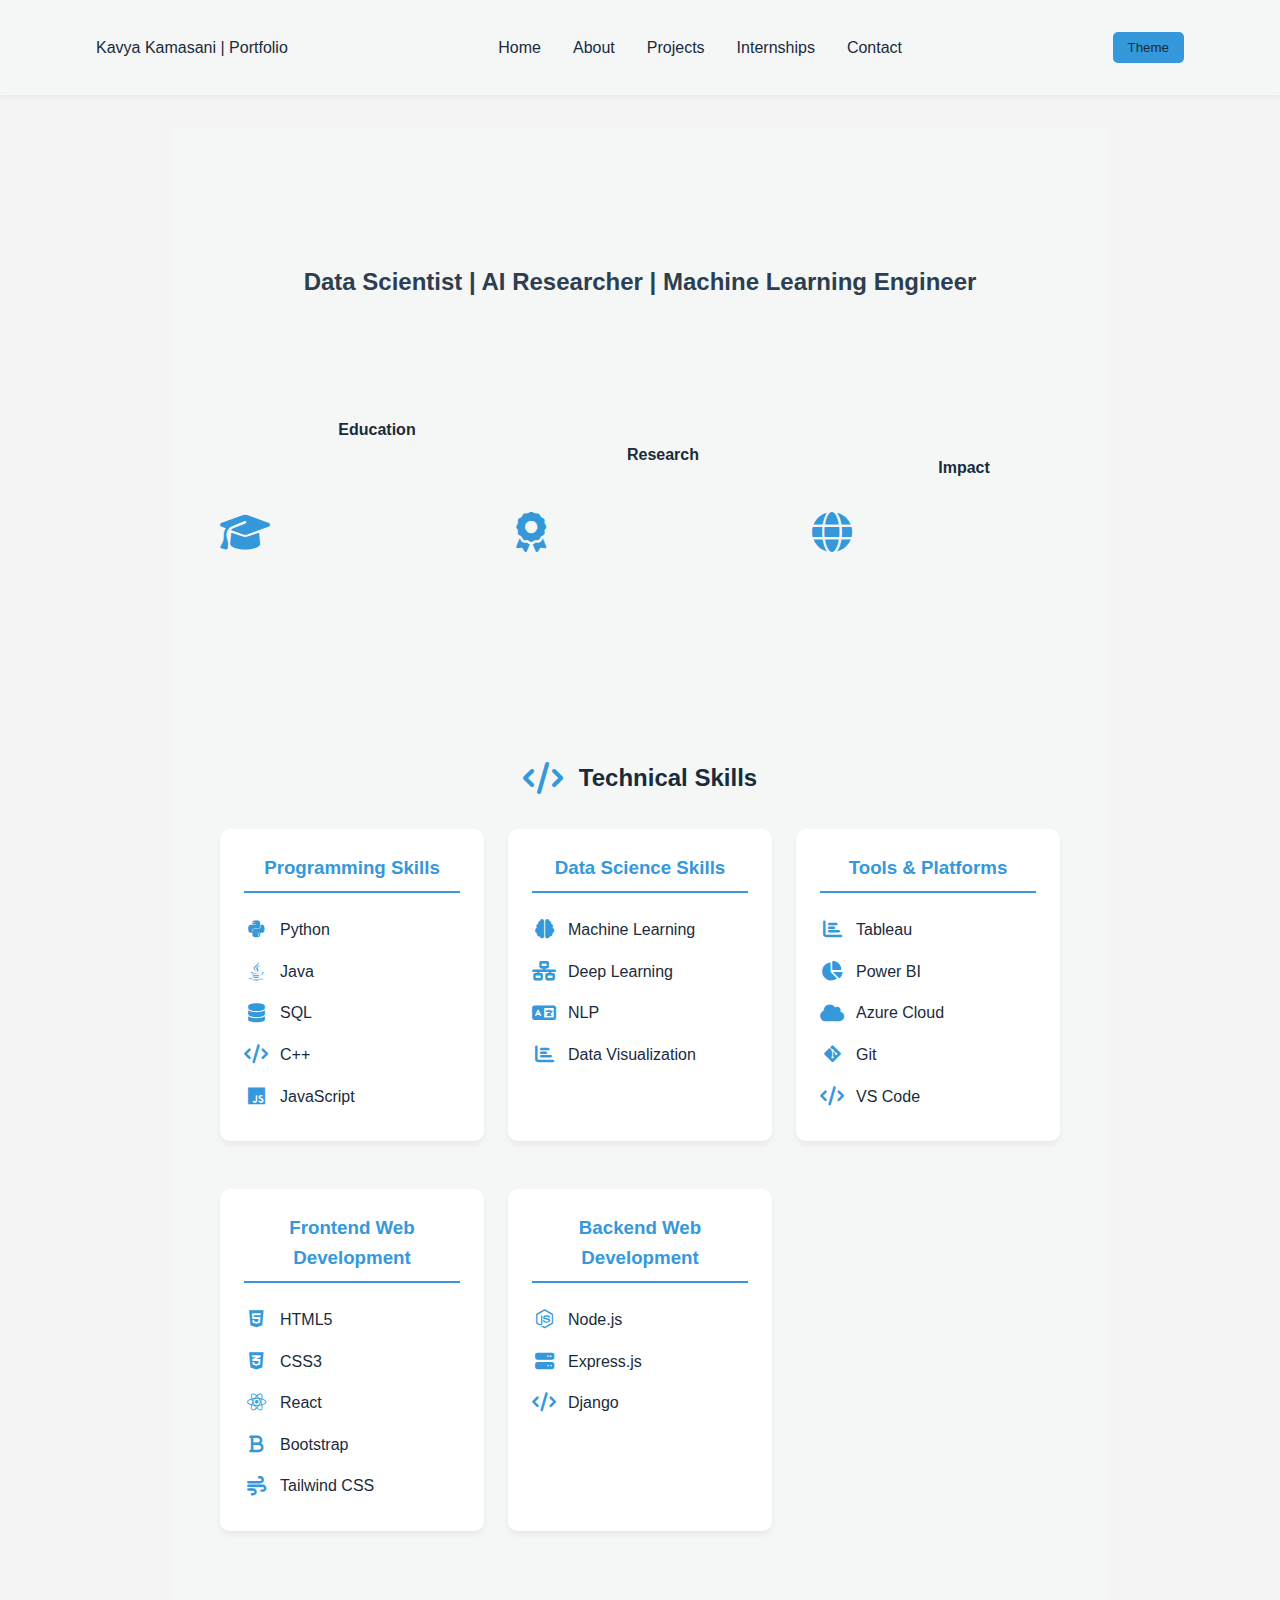
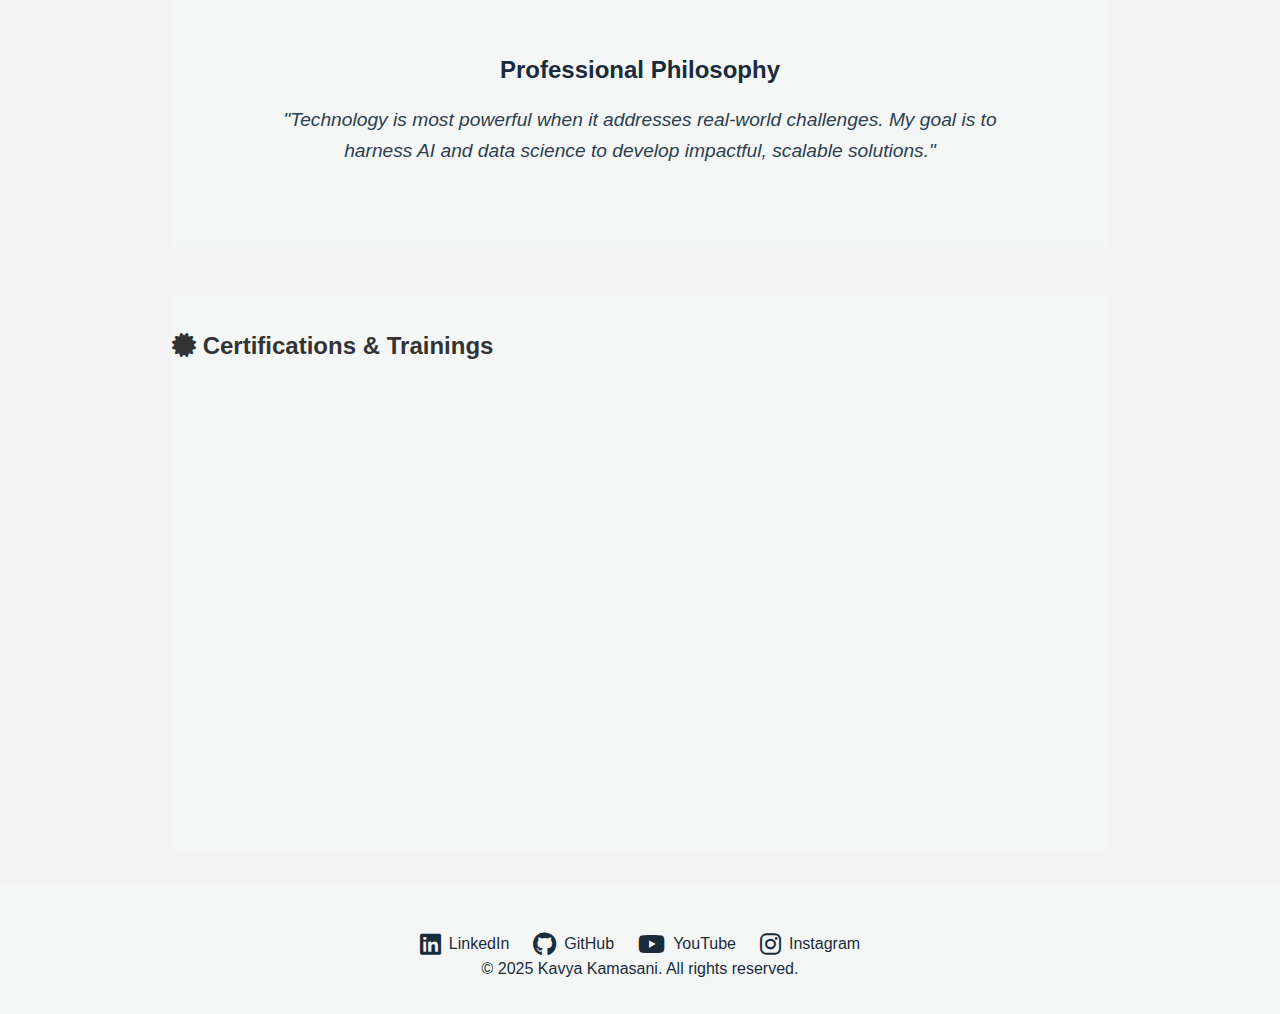
==== about.html @ d29420b1 "Portfolio v1.0: Performance and Accessibility Optimizations" ====
<!DOCTYPE html>
<html lang="en">
<head>
    <meta charset="UTF-8">
    <meta name="viewport" content="width=device-width, initial-scale=1.0">
    <title>About Kavya Kamasani</title>
    <link rel="stylesheet" href="css/styles.css">
    <!-- Font Awesome for skill icons -->
    <link rel="stylesheet" href="https://cdnjs.cloudflare.com/ajax/libs/font-awesome/6.5.1/css/all.min.css">
    <link rel="preload" href="css/critical.css" as="style">
    <link rel="stylesheet" href="css/critical.css" media="print" onload="this.media='all'">

</head>
<body>
    <header>
        <nav>
            <div class="logo">Kavya Kamasani | Portfolio</div>
            <ul>
                <li><a href="index.html">Home</a></li>
                <li><a href="about.html">About</a></li>
                <li><a href="projects.html">Projects</a></li>
                <li><a href="internships.html">Internships</a></li>
                <li><a href="contact.html">Contact</a></li>
            </ul>
            <div class="theme-toggle">
                <button id="theme-modal-toggle">Theme</button>
                <div id="theme-modal" class="modal">
                    <div class="modal-content">
                        <span id="theme-icon">💻</span>
                        <button id="light-theme">Light Theme</button>
                        <button id="dark-theme">Dark Theme</button>
                    </div>
                </div>
            </div>
        </nav>
    </header>

    <main class="about-page">
        <section class="about-hero">
            <div class="about-content">
                <div class="professional-intro">
                    <h1>Kavya Kamasani</h1>
                    <h2>Data Scientist | AI Researcher | Machine Learning Engineer</h2>
                    <p>Innovative technologist with a passion for transforming complex data into actionable insights. Combining advanced machine learning techniques with full-stack development expertise to solve real-world challenges.</p>
                    
                    <div class="professional-highlights">
                        <div class="highlight">
                            <i class="fas fa-graduation-cap"></i>
                            <div>
                                <h4>Education</h4>
                                <p>B.Tech in Computer Science & Engineering with a specialization in Data Science & Artificial Intelligence
                                    Overall CGPA: 9.03/10 | Specialization CGPA: 8.86/10</p>
                                
                            </div>
                        </div>
                        <div class="highlight">
                            <i class="fas fa-award"></i>
                            <div>
                                <h4>Research</h4>
                                <p>Published AI/ML researcher with presentations at international conferences, contributing to advancements in healthcare and technology.</p>
                            </div>
                        </div>
                        <div class="highlight">
                            <i class="fas fa-globe"></i>
                            <div>
                                <h4>Impact</h4>
                                <p>Designed AI-driven solutions aimed at enhancing efficiency in healthcare and transportation industries.</p>
                            </div>
                        </div>
                    </div>
                </div>

                <section class="technical-skills-section">
                    <div class="container">
                        <h2><i class="fas fa-code"></i> Technical Skills</h2>
                        <div class="skills-grid">
                            <div class="skill-category">
                                <h3>Programming Skills</h3>
                                <ul>
                                    <li><i class="fab fa-python"></i> Python</li>
                                    <li><i class="fab fa-java"></i> Java</li>
                                    <li><i class="fas fa-database"></i> SQL</li>
                                    <li><i class="fas fa-code"></i> C++</li>
                                    <li><i class="fab fa-js"></i> JavaScript</li>
                                </ul>
                            </div>
                            
                            <div class="skill-category">
                                <h3>Data Science Skills</h3>
                                <ul>
                                    <li><i class="fas fa-brain"></i> Machine Learning</li>
                                    <li><i class="fas fa-network-wired"></i> Deep Learning</li>
                                    <li><i class="fas fa-language"></i> NLP</li>
                                    <li><i class="fas fa-chart-bar"></i> Data Visualization</li>
                                </ul>
                            </div>
                            
                            <div class="skill-category">
                                <h3>Tools & Platforms</h3>
                                <ul>
                                    <li><i class="fas fa-chart-bar"></i> Tableau</li>
                                    <li><i class="fas fa-chart-pie"></i> Power BI</li>
                                    <li><i class="fas fa-cloud"></i> Azure Cloud</li>
                                    <li><i class="fab fa-git-alt"></i> Git</li>
                                    <li><i class="fas fa-code"></i> VS Code</li>
                                </ul>
                            </div>
                            
                            <div class="skill-category">
                                <h3>Frontend Web Development</h3>
                                <ul>
                                    <li><i class="fab fa-html5"></i> HTML5</li>
                                    <li><i class="fab fa-css3-alt"></i> CSS3</li>
                                    <li><i class="fab fa-react"></i> React</li>
                                    <li><i class="fas fa-bold"></i> Bootstrap</li>
                                    <li><i class="fas fa-wind"></i> Tailwind CSS</li>
                                </ul>
                            </div>
                            
                            <div class="skill-category">
                                <h3>Backend Web Development</h3>
                                <ul>
                                    <li><i class="fab fa-node-js"></i> Node.js</li>
                                    <li><i class="fas fa-server"></i> Express.js</li>
                                    <li><i class="fas fa-code"></i> Django</li>
                                </ul>
                            </div>
                        </div>
                    </div>
                </section>
                <div class="professional-philosophy">
                    <h2>Professional Philosophy</h2>
                    <blockquote>
                        "Technology is most powerful when it addresses real-world challenges. My goal is to harness AI and data science to develop impactful, scalable solutions."
                    </blockquote>
                </div>
            </div>
        </section>
        <!-- Removed Achievements and Extracurricular Sections -->
        <section class="certifications-section">
            <h2><i class="fas fa-certificate"></i> Certifications & Trainings</h2>
            <div class="certification-grid">
                <div class="certification-card">
                    <div class="certification-details">
                        <h3><i class="fas fa-laptop-code"></i> Java Full Stack Development</h3>
                        <p><i class="fas fa-building"></i> Issued by Wipro</p>
                        <a href="#" class="btn btn-small">View Credential</a>
                    </div>
                </div>
                
                <div class="certification-card">
                    <div class="certification-details">
                        <h3><i class="fas fa-database"></i> Database Foundations</h3>
                        <p><i class="fas fa-building"></i> Issued by Oracle Academy</p>
                        <a href="#" class="btn btn-small">View Credential</a>
                    </div>
                </div>
                
                <div class="certification-card">
                    <div class="certification-details">
                        <h3><i class="fas fa-code"></i> Introduction to Programming</h3>
                        <p><i class="fas fa-building"></i> Issued by Coursera</p>
                        <a href="#" class="btn btn-small">View Credential</a>
                    </div>
                </div>
                
                <div class="certification-card">
                    <div class="certification-details">
                        <h3><i class="fas fa-shield-alt"></i> Cyber Security Essentials</h3>
                        <p><i class="fas fa-building"></i> Issued by Cisco Networking Academy</p>
                        <a href="#" class="btn btn-small">View Credential</a>
                    </div>
                </div>
                
                <div class="certification-card">
                    <div class="certification-details">
                        <h3><i class="fab fa-python"></i> PCPA: Programming Essentials in Python</h3>
                        <p><i class="fas fa-building"></i> Issued by Cisco Networking Academy</p>
                        <a href="#" class="btn btn-small">View Credential</a>
                    </div>
                </div>
            </div>
        </section>
    </main>

    <footer>
        <div class="social-links">
            <a href="https://www.linkedin.com/in/kavyakamasani/" target="_blank">
                <i class="fab fa-linkedin"></i> LinkedIn
            </a>
            <a href="https://github.com/Kavyakamasani-2003" target="_blank">
                <i class="fab fa-github"></i> GitHub
            </a>
            <a href="https://www.youtube.com/@DataScienceTechie" target="_blank">
                <i class="fab fa-youtube"></i> YouTube
            </a>
            <a href="https://www.instagram.com/datascience_techie/" target="_blank">
                <i class="fab fa-instagram"></i> Instagram
            </a>
        </div>
        <p>&copy; 2025 Kavya Kamasani. All rights reserved.</p>
    </footer>

    <script src="js/main.js" defer></script>
    <script src="js/theme.js" defer></script>
</body>
</html>
---- css/styles.css ----
/* Theme Variables */
:root {
    /* Light Mode Colors - Professional and Clean */
    --bg-primary-light: #ffffff;
    --bg-secondary-light: #f4f7f6;
    --text-primary-light: #1a2b3c;
    --text-secondary-light: #2c3e50;
    --accent-color-light: #3498db;
    --primary-color-light: #3498db;  /* Blue */
    --secondary-color-light: #2ecc71;  /* Green */
    --text-color-light: #333;
    --background-color-light: #f4f4f4;

    /* Dark Mode Colors - Deep Midnight Blue */
    --bg-primary-dark: #0a192f;
    --bg-secondary-dark: #112240;
    --text-primary-dark: #e6f1ff;
    --text-secondary-dark: #8892b0;
    --accent-color-dark: #64ffda;
    --primary-color-dark: #64ffda;  /* Teal */
    --secondary-color-dark: #2ecc71;  /* Green */
    --text-color-dark: #ffffff;
    --background-color-dark: #121212;

    /* Default to Light Mode */
    --bg-primary: var(--bg-primary-light);
    --bg-secondary: var(--bg-secondary-light);
    --text-primary: var(--text-primary-light);
    --text-secondary: var(--text-secondary-light);
    --accent-color: var(--accent-color-light);
    --primary-color: var(--primary-color-light);
    --secondary-color: var(--secondary-color-light);
    --text-color: var(--text-color-light);
    --background-color: var(--background-color-light);
    --border-color: var(--bg-secondary-light);
    --shadow-color: rgba(0, 0, 0, 0.05);
}

/* Performance and Accessibility Optimizations */
:root {
    --primary-color: #3498db;
    --secondary-color: #2ecc71;
    --text-color: #333;
    --background-color: #f4f4f4;
}

/* Optimize font loading */
@font-face {
    font-display: swap;
    font-family: 'Open Sans';
    src: url('../fonts/opensans-regular.woff2') format('woff2');
}

/* Accessibility and Performance Base Styles */
*, 
*::before, 
*::after {
    box-sizing: border-box;
    margin: 0;
    padding: 0;
    transition: all 0.3s ease;
}

html {
    scroll-behavior: smooth;
    text-rendering: optimizeLegibility;
    -webkit-font-smoothing: antialiased;
    -moz-osx-font-smoothing: grayscale;
}

body {
    font-family: 'Open Sans', Arial, sans-serif;
    line-height: 1.6;
    color: var(--text-color);
    background-color: var(--background-color);
    min-height: 100vh;
    display: flex;
    flex-direction: column;
}

/* Accessibility Improvements */
a {
    color: var(--primary-color);
    text-decoration: none;
    transition: color 0.3s ease;
}

a:focus,
a:hover {
    text-decoration: underline;
    outline: 2px solid var(--primary-color);
}

/* Keyboard Navigation */
a:focus,
button:focus,
input:focus,
textarea:focus {
    outline: 2px solid var(--primary-color);
    outline-offset: 2px;
}

/* Responsive Images */
img {
    max-width: 100%;
    height: auto;
    object-fit: cover;
    font-family: 'object-fit: cover;';
}

/* Performance Optimization for Animations */
@keyframes fadeIn {
    from { opacity: 0; }
    to { opacity: 1; }
}

.animate-fade-in {
    animation: fadeIn 0.5s ease-in;
}

/* Responsive Typography */
html {
    font-size: 16px;
}

@media screen and (max-width: 768px) {
    html {
        font-size: 14px;
    }
}

/* High Contrast Mode Support */
@media (prefers-contrast: high) {
    body {
        background-color: #000;
        color: #fff;
    }
}

/* Reduced Motion Preference */
@media (prefers-reduced-motion: reduce) {
    * {
        animation: none !important;
        transition: none !important;
    }
}

/* Print Styles */
@media print {
    body {
        font-size: 12pt;
        color: #000;
        background: #fff;
    }
}

/* Lazy Loading Support */
.lazy-load {
    opacity: 0;
    transition: opacity 0.5s ease-in-out;
}

.lazy-load.loaded {
    opacity: 1;
}

/* Screen Reader Accessibility */
.sr-only {
    position: absolute;
    width: 1px;
    height: 1px;
    padding: 0;
    margin: -1px;
    overflow: hidden;
    clip: rect(0, 0, 0, 0);
    white-space: nowrap;
    border: 0;
}

/* Light Mode Specific Styles */
.light-mode {
    --bg-primary: var(--bg-primary-light);
    --bg-secondary: var(--bg-secondary-light);
    --text-primary: var(--text-primary-light);
    --text-secondary: var(--text-secondary-light);
    --accent-color: var(--accent-color-light);
    --primary-color: var(--primary-color-light);
    --secondary-color: var(--secondary-color-light);
    --text-color: var(--text-color-light);
    --background-color: var(--background-color-light);
    --border-color: var(--bg-secondary-light);
    --shadow-color: rgba(0, 0, 0, 0.05);
}

/* Dark Mode Specific Styles */
.dark-mode {
    --bg-primary: var(--bg-primary-dark);
    --bg-secondary: var(--bg-secondary-dark);
    --text-primary: var(--text-primary-dark);
    --text-secondary: var(--text-secondary-dark);
    --accent-color: var(--accent-color-dark);
    --primary-color: var(--primary-color-dark);
    --secondary-color: var(--secondary-color-dark);
    --text-color: var(--text-color-dark);
    --background-color: var(--background-color-dark);
    --border-color: #233554;
    --shadow-color: rgba(2, 12, 27, 0.7);
}

* {
    margin: 0;
    padding: 0;
    box-sizing: border-box;
}

body {
    font-family: 'Arial', sans-serif;
    line-height: 1.6;
    color: var(--text-color);
    background-color: var(--background-color);
    transition: background-color 0.3s ease, color 0.3s ease;
}

header {
    display: flex;
    justify-content: space-between;
    align-items: center;
    padding: 1rem 5%;
    background-color: var(--bg-secondary);
    color: var(--text-primary);
    transition: background-color 0.3s ease, color 0.3s ease;
    box-shadow: 0 2px 4px var(--shadow-color);
}

nav {
    display: flex;
    justify-content: center;
    align-items: center;
    padding: 1rem 2rem;
    width: 100%;
}

nav .container {
    display: flex;
    justify-content: space-between;
    align-items: center;
    width: 100%;
    max-width: 1200px;
}

nav .logo {
    flex: 0 1 auto;
}

nav ul {
    display: flex;
    justify-content: center;
    align-items: center;
    gap: 2rem;
    list-style-type: none;
    margin: 0;
    padding: 0;
    flex: 1;
}

nav ul li a {
    text-decoration: none;
    color: var(--text-primary);
    font-weight: 500;
    transition: color 0.3s ease;
}

nav ul li a:hover {
    color: var(--accent-color);
}

.theme-toggle {
    flex: 0 1 auto;
}

.hero {
    text-align: center;
    padding: 4rem 1rem;
    background-color: var(--bg-secondary);
    color: var(--text-primary);
    transition: background-color 0.3s ease, color 0.3s ease;
}

.hero h1 {
    font-size: 3rem;
    margin-bottom: 1rem;
}

.cta-buttons {
    margin-top: 2rem;
}

.btn {
    display: inline-block;
    padding: 10px 20px;
    margin: 0 10px;
    text-decoration: none;
    border-radius: 5px;
    transition: all 0.3s ease;
}

.btn-primary {
    background-color: var(--accent-color);
    color: var(--bg-primary);
    transition: background-color 0.3s ease;
}

.btn-primary:hover {
    background-color: var(--accent-hover);
}

.btn-secondary {
    background-color: var(--secondary-color);
    color: var(--bg-primary);
    transition: background-color 0.3s ease;
}

.btn-secondary:hover {
    background-color: darken(var(--secondary-color), 10%);
}

.skills {
    background-color: var(--bg-secondary);
    padding: 3rem 1rem;
    text-align: center;
    color: var(--text-primary);
    transition: background-color 0.3s ease, color 0.3s ease;
}

.skills-grid {
    display: grid;
    grid-template-columns: repeat(4, 1fr);
    gap: 1.5rem;
    margin-top: 2rem;
}

.skill {
    max-width: 300px;
    padding: 1rem;
    background-color: var(--background-color);
    border-radius: 10px;
}

footer {
    text-align: center;
    padding: 2rem;
    background-color: var(--bg-secondary);
    color: var(--text-primary);
    transition: background-color 0.3s ease, color 0.3s ease;
}

.social-links {
    display: flex;
    justify-content: center;
    gap: 1.5rem;
    margin-top: 1rem;
}

.social-links a {
    text-decoration: none;
    color: var(--text-primary);
    display: flex;
    align-items: center;
    gap: 0.5rem;
    transition: color 0.3s ease;
}

.social-links a:hover {
    color: var(--accent-color);
}

.social-links a i {
    font-size: 1.5rem;
}

/* Additional styles for projects and contact pages */


/* Project Section Styles */
.projects-page {
    max-width: 1200px;
    margin: 0 auto;
    padding: 2rem;
}

.project-insights {
    background-color: var(--bg-secondary);
    padding: 2rem;
    border-radius: 10px;
    box-shadow: 0 4px 6px var(--shadow-color);
    margin-bottom: 2rem;
    color: var(--text-primary);
    transition: background-color 0.3s ease, color 0.3s ease;
}

.project-insights h2 {
    color: var(--primary-color);
    margin-bottom: 1rem;
}

.project-grid {
    display: grid;
    grid-template-columns: repeat(2, 1fr);
    gap: 2rem;
}

.project-card {
    background-color: var(--bg-secondary);
    border-radius: 10px;
    overflow: hidden;
    box-shadow: 0 4px 6px rgba(0, 0, 0, 0.1);
    transition: transform 0.3s ease;
}

.project-card:hover {
    transform: translateY(-5px);
}

.project-image-container {
    position: relative;
    width: 100%;
    height: 250px;
    overflow: hidden;
}

.project-image {
    width: 100%;
    height: 100%;
    object-fit: cover;
    transition: transform 0.5s ease;
}

.project-image-overlay {
    position: absolute;
    top: 0;
    left: 0;
    width: 100%;
    height: 100%;
    background-color: rgba(10, 25, 47, 0.7);
    display: flex;
    align-items: center;
    justify-content: center;
    opacity: 0;
    transition: opacity 0.5s ease;
}

.project-image-content {
    text-align: center;
    color: var(--text-primary);
    padding: 1rem;
    transform: translateY(20px);
    opacity: 0;
    transition: transform 0.5s ease, opacity 0.5s ease;
}

.project-card:hover .project-image {
    transform: scale(1.1);
}

.project-card:hover .project-image-overlay {
    opacity: 1;
}

.project-card:hover .project-image-content {
    transform: translateY(0);
    opacity: 1;
}

.project-image-content h3 {
    margin-bottom: 0.5rem;
    color: var(--accent-color);
    font-size: 1.2rem;
}

.project-image-content p {
    color: var(--text-secondary);
    font-size: 0.9rem;
}

.project-card h3 {
    color: var(--primary-color);
    margin-bottom: 0.5rem;
}

.project-card .duration {
    color: #666;
    margin-bottom: 1rem;
    font-size: 0.9rem;
}

.project-description ul {
    margin-bottom: 1rem;
    padding-left: 1.5rem;
}

.project-description ul li {
    margin-bottom: 0.5rem;
}

.project-meta {
    margin-top: auto;
    display: flex;
    justify-content: space-between;
    align-items: center;
}

.tech-tags {
    display: flex;
    flex-wrap: wrap;
    gap: 0.5rem;
}

.tech-tags span {
    background-color: var(--background-color);
    padding: 5px 10px;
    border-radius: 5px;
    font-size: 0.8rem;
}

.project-links {
    display: flex;
    gap: 0.5rem;
}

.btn-small {
    display: inline-block;
    padding: 5px 10px;
    background-color: var(--primary-color);
    color: var(--bg-primary);
    text-decoration: none;
    border-radius: 5px;
    font-size: 0.8rem;
    transition: background-color 0.3s ease;
}

.btn-small:hover {
    background-color: darken(var(--primary-color), 10%);
}

/* Responsive Design */
@media (max-width: 768px) {
    .project-grid {
        grid-template-columns: 1fr;
    }
    .skills-grid {
        grid-template-columns: repeat(2, 1fr);
    }
}

@media (max-width: 480px) {
    .skills-grid {
        grid-template-columns: 1fr;
    }
}

.contact-form {
    display: flex;
    flex-direction: column;
    gap: 1rem;
    max-width: 500px;
    margin: 2rem auto;
}

.contact-form input, 
.contact-form textarea {
    padding: 10px;
    border: 1px solid #ddd;
    border-radius: 5px;
}

.contact-form textarea {
    height: 150px;
}

.contact-info {
    text-align: center;
    margin-bottom: 2rem;
}

.contact-links {
    margin-top: 1rem;
}

.about-page {
    max-width: 1000px;
    margin: 0 auto;
    padding: 2rem;
}

.about-hero {
    text-align: center;
    margin-bottom: 3rem;
    background-color: var(--bg-secondary);
    color: var(--text-primary);
    transition: background-color 0.3s ease, color 0.3s ease;
}

.professional-overview {
    display: flex;
    justify-content: center;
    margin-bottom: 3rem;
}

.overview-grid {
    display: flex;
    gap: 2rem;
}

.overview-item {
    background-color: var(--bg-secondary);
    padding: 1.5rem;
    border-radius: 10px;
    box-shadow: 0 4px 6px var(--shadow-color);
    color: var(--text-primary);
    transition: background-color 0.3s ease, color 0.3s ease;
}

.education-card {
    background-color: var(--bg-secondary);
    padding: 1.5rem;
    border-radius: 10px;
    box-shadow: 0 4px 6px var(--shadow-color);
    margin-bottom: 2rem;
    color: var(--text-primary);
    transition: background-color 0.3s ease, color 0.3s ease;
}

.skills-categories {
    display: grid;
    grid-template-columns: repeat(3, 1fr);
    gap: 1.5rem;
}

.skill-category {
    background-color: var(--bg-secondary);
    padding: 1.5rem;
    border-radius: 10px;
    box-shadow: 0 4px 6px var(--shadow-color);
    color: var(--text-primary);
    transition: background-color 0.3s ease, color 0.3s ease;
}

.skill-category {
    margin-bottom: 1.5rem;
}

.skill-category h3 {
    border-bottom: 2px solid var(--accent-color);
    padding-bottom: 0.5rem;
    margin-bottom: 1rem;
    color: var(--text-primary);
}

.skill-tags {
    display: flex;
    flex-wrap: wrap;
    gap: 0.75rem;
}

.skill-tags span {
    display: inline-flex;
    align-items: center;
    gap: 0.5rem;
    background-color: var(--bg-secondary);
    color: var(--text-primary);
    padding: 0.5rem 1rem;
    border-radius: 20px;
    font-size: 0.9rem;
    box-shadow: 0 2px 4px var(--shadow-color);
    transition: transform 0.3s ease, box-shadow 0.3s ease;
}

.skill-tags span:hover {
    transform: translateY(-3px);
    box-shadow: 0 4px 6px var(--shadow-color);
}

.skill-tags span i {
    font-size: 1.2rem;
    color: var(--accent-color);
}

/* Specific Icon Colors */
.skill-tags span i.fa-html5 { color: #E34F26; }
.skill-tags span i.fa-css3-alt { color: #1572B6; }
.skill-tags span i.fa-react { color: #61DAFB; }
.skill-tags span i.fa-bootstrap { color: #7952B3; }
.skill-tags span i.fa-node-js { color: #339933; }
.skill-tags span i.fa-git-alt { color: #F05032; }
.skill-tags span i.fa-microsoft { color: #5E5E5E; }
.skill-tags span i.fa-python { color: #3776AB; }
.skill-tags span i.fa-laptop-code { color: #0078D4; }

.certification-grid {
    display: grid;
    grid-template-columns: repeat(2, 1fr);
    gap: 1.5rem;
}

.certification-card {
    background-color: var(--bg-secondary);
    padding: 1.5rem;
    border-radius: 10px;
    box-shadow: 0 4px 6px var(--shadow-color);
    color: var(--text-primary);
    transition: background-color 0.3s ease, color 0.3s ease;
}

/* Certification Section Styling */
.certifications-section {
    padding: 2rem 0;
    background-color: var(--bg-secondary);
}

.certification-grid {
    display: grid;
    grid-template-columns: repeat(auto-fit, minmax(250px, 1fr));
    gap: 1.5rem;
    max-width: 1200px;
    margin: 0 auto;
}

.certification-card {
    background-color: var(--bg-primary);
    border-radius: 10px;
    padding: 1.5rem;
    box-shadow: 0 4px 6px var(--shadow-color);
    transition: transform 0.3s ease, box-shadow 0.3s ease;
}

.certification-card:hover {
    transform: translateY(-10px);
    box-shadow: 0 10px 20px var(--shadow-color);
}

.certification-details {
    text-align: center;
}

.certification-details h3 {
    margin-bottom: 0.5rem;
    color: var(--accent-color);
}

.certification-details p {
    margin-bottom: 1rem;
    color: var(--text-secondary);
}

.certification-details i {
    margin-right: 0.5rem;
    color: var(--accent-color);
}

.btn-small {
    display: inline-block;
    padding: 0.5rem 1rem;
    background-color: var(--accent-color);
    color: var(--text-primary);
    text-decoration: none;
    border-radius: 5px;
    transition: background-color 0.3s ease;
}

.btn-small:hover {
    background-color: var(--accent-hover);
}

/* Internships Section Styles */
.internships-page {
    max-width: 1200px;
    margin: 0 auto;
    padding: 2rem;
}

.internship-insights {
    background-color: var(--bg-secondary);
    padding: 2rem;
    border-radius: 10px;
    box-shadow: 0 4px 6px var(--shadow-color);
    margin-bottom: 2rem;
    color: var(--text-primary);
    transition: background-color 0.3s ease, color 0.3s ease;
}

.internship-insights h2 {
    color: var(--primary-color);
    margin-bottom: 1rem;
}

.internship-grid {
    display: grid;
    grid-template-columns: repeat(2, 1fr);
    gap: 2rem;
}

.internship-card {
    background-color: var(--bg-secondary);
    border-radius: 10px;
    padding: 1.5rem;
    box-shadow: 0 4px 6px var(--shadow-color);
    transition: all 0.3s ease;
    display: flex;
    flex-direction: column;
    color: var(--text-primary);
    transition: background-color 0.3s ease, color 0.3s ease;
}

.internship-card:hover {
    transform: translateY(-10px);
    box-shadow: 0 6px 12px var(--shadow-color);
}

.internship-card h3 {
    color: var(--primary-color);
    margin-bottom: 0.5rem;
}

.internship-card .company {
    color: #666;
    margin-bottom: 0.5rem;
    font-weight: bold;
}

.internship-card .duration {
    color: #666;
    margin-bottom: 1rem;
    font-size: 0.9rem;
}

.internship-description ul {
    margin-bottom: 1rem;
    padding-left: 1.5rem;
}

.internship-description ul li {
    margin-bottom: 0.5rem;
}

.internship-meta {
    margin-top: auto;
    display: flex;
    justify-content: space-between;
    align-items: center;
}

.internship-links {
    display: flex;
    gap: 0.5rem;
}

.internship-image-container {
    position: relative;
    width: 100%;
    height: 250px;
    overflow: hidden;
}

.internship-image {
    width: 100%;
    height: 100%;
    object-fit: cover;
    transition: transform 0.5s ease;
}

.internship-image-overlay {
    position: absolute;
    top: 0;
    left: 0;
    width: 100%;
    height: 100%;
    background-color: rgba(10, 25, 47, 0.7);
    display: flex;
    align-items: center;
    justify-content: center;
    opacity: 0;
    transition: opacity 0.5s ease;
}

.internship-image-content {
    text-align: center;
    color: var(--text-primary);
    padding: 1rem;
    transform: translateY(20px);
    opacity: 0;
    transition: transform 0.5s ease, opacity 0.5s ease;
}

.internship-card:hover .internship-image {
    transform: scale(1.1);
}

.internship-card:hover .internship-image-overlay {
    opacity: 1;
}

.internship-card:hover .internship-image-content {
    transform: translateY(0);
    opacity: 1;
}

.internship-image-content h3 {
    margin-bottom: 0.5rem;
    color: var(--accent-color);
    font-size: 1.2rem;
}

.internship-image-content p {
    color: var(--text-secondary);
    font-size: 0.9rem;
}

/* Responsive Design */
@media (max-width: 768px) {
    .internship-grid {
        grid-template-columns: 1fr;
    }
}

/* Hero Section Styles */
.hero-content {
    display: flex;
    align-items: center;
    gap: 4rem; /* Space between image and text */
    padding: 2rem;
}

.hero-content img {
    border-radius: 50%;
    box-shadow: 0 10px 30px rgba(0, 0, 0, 0.1);
    animation: slideIn 1s ease-out;
    max-width: 300px;
    transition: transform 0.3s ease;
}

.hero-content img:hover {
    transform: scale(1.05);
}

.hero-text {
    animation: slideIn 1s ease-out 0.5s backwards;
    max-width: 600px;
}

/* Responsive adjustments */
@media (max-width: 768px) {
    .hero-content {
        flex-direction: column;
        text-align: center;
        gap: 2rem;
    }

    .hero-content img {
        max-width: 250px;
    }
}

@keyframes slideIn {
    from {
        opacity: 0;
        transform: translateX(-50px);
    }
    to {
        opacity: 1;
        transform: translateX(0);
    }
}

/* Global Section Animations */
@keyframes fadeInUp {
    0% {
        opacity: 0;
        transform: translateY(20px);
    }
    100% {
        opacity: 1;
        transform: translateY(0);
    }
}

@keyframes slideInLeft {
    0% {
        opacity: 0;
        transform: translateX(-100%);
    }
    100% {
        opacity: 1;
        transform: translateX(0);
    }
}

@keyframes slideInRight {
    0% {
        opacity: 0;
        transform: translateX(100%);
    }
    100% {
        opacity: 1;
        transform: translateX(0);
    }
}

/* Section Animations */
.about-hero h1,
.projects-section h1,
.internships-section h1,
.contact-section h1 {
    opacity: 0;
    animation: fadeInUp 1s ease-out 0.3s forwards;
}

.about-hero p,
.project-insights,
.internship-insights {
    opacity: 0;
    animation: fadeInUp 1s ease-out 0.5s forwards;
}

.professional-overview .overview-grid,
.project-grid,
.internship-grid {
    opacity: 0;
    animation: fadeInUp 1s ease-out 0.7s forwards;
}

.skills-section .skills-categories,
.certifications-section .certification-grid {
    opacity: 0;
    animation: slideInLeft 1s ease-out 0.9s forwards;
}

.education-section .education-card,
.project-card,
.internship-card {
    opacity: 0;
    animation: slideInRight 1s ease-out 1.1s forwards;
}

/* Stagger animations for grid items */
.project-grid .project-card,
.internship-grid .internship-card {
    animation-delay: calc(1.1s + (var(--index, 0) * 0.2s));
}

.skills-categories .skill-category {
    animation-delay: calc(0.9s + (var(--index, 0) * 0.2s));
}

/* Theme Toggle Styles with Enhanced Sliding Motion */
.theme-toggle {
    display: flex;
    align-items: center;
    margin-left: auto;
    position: relative;
}

.theme-switch-input {
    display: none;
}

.theme-switch-label {
    position: relative;
    display: inline-block;
    width: 60px;
    height: 30px;
    background-color: var(--bg-secondary);
    border-radius: 15px;
    cursor: pointer;
    transition: background-color 0.3s ease;
    border: 1px solid var(--border-color);
    box-shadow: 0 2px 5px rgba(0,0,0,0.1);
}

.theme-switch-label::before {
    content: '';
    position: absolute;
    top: 3px;
    left: 3px;
    width: 24px;
    height: 24px;
    background-color: var(--accent-color);
    border-radius: 50%;
    transition: 
        transform 0.3s cubic-bezier(0.68, -0.55, 0.27, 1.55),
        background-color 0.3s ease;
}

.theme-switch-input:checked + .theme-switch-label {
    background-color: var(--bg-secondary);
}

.theme-switch-input:checked + .theme-switch-label::before {
    transform: translateX(30px);
    background-color: var(--accent-hover);
}

.theme-switch-icon {
    position: absolute;
    top: 50%;
    transform: translateY(-50%);
    font-size: 16px;
    z-index: 1;
}

.theme-switch-icon.sun {
    left: 5px;
    color: #ffc107;
    opacity: 0.7;
}

.theme-switch-icon.moon {
    right: 5px;
    color: #2196f3;
    opacity: 0.7;
}

/* Hover and Focus Effects */
.theme-switch-label:hover::before {
    box-shadow: 0 0 10px rgba(0,0,0,0.2);
}

.theme-switch-input:focus + .theme-switch-label {
    outline: 2px solid var(--accent-color);
    outline-offset: 2px;
}

/* Global element theme adjustments */
a {
    color: var(--accent-color);
    transition: color 0.3s ease;
}

a:hover {
    color: var(--accent-hover);
}

.btn-primary, .btn-secondary {
    background-color: var(--accent-color);
    color: var(--bg-primary);
    transition: background-color 0.3s ease;
}

.btn-primary:hover, .btn-secondary:hover {
    background-color: var(--accent-hover);
}

/* Contact Page Layout */
.contact-page {
    max-width: 1200px;
    margin: 0 auto;
    padding: 2rem;
}

.contact-container {
    display: flex;
    justify-content: space-between;
    gap: 2rem;
}

.contact-info {
    flex: 1;
    background-color: var(--bg-secondary);
    padding: 2rem;
    border-radius: 10px;
    box-shadow: 0 4px 6px var(--shadow-color);
}

.contact-details {
    display: flex;
    flex-direction: column;
    gap: 1rem;
}

.contact-item {
    display: flex;
    align-items: center;
    gap: 1rem;
    color: var(--text-primary);
}

.contact-item i {
    font-size: 1.5rem;
    color: var(--accent-color);
    min-width: 30px;
    text-align: center;
}

.contact-form {
    flex: 1;
    display: flex;
    flex-direction: column;
    gap: 1.5rem;
}

.form-group {
    display: flex;
    flex-direction: column;
    gap: 0.5rem;
}

.form-group label {
    color: var(--text-primary);
    font-weight: 600;
}

.form-group input, 
.form-group textarea {
    padding: 0.75rem;
    border: 1px solid var(--border-color);
    border-radius: 5px;
    background-color: var(--bg-secondary);
    color: var(--text-primary);
    transition: border-color 0.3s ease;
}

.form-group input:focus, 
.form-group textarea:focus {
    outline: none;
    border-color: var(--accent-color);
}

.form-group textarea {
    min-height: 150px;
    resize: vertical;
}

/* Responsive Design */
@media (max-width: 768px) {
    .contact-container {
        flex-direction: column;
    }
    
    .contact-info, 
    .contact-form {
        width: 100%;
    }
}

/* Project Tech Tags */
.project-tech-tags {
    display: flex;
    flex-wrap: wrap;
    gap: 0.5rem;
    margin-top: 1rem;
}

.project-tech-tags span {
    display: inline-flex;
    align-items: center;
    gap: 0.5rem;
    background-color: var(--bg-secondary);
    color: var(--text-primary);
    padding: 0.3rem 0.75rem;
    border-radius: 20px;
    font-size: 0.8rem;
    box-shadow: 0 2px 4px var(--shadow-color);
    transition: transform 0.3s ease;
}

.project-tech-tags span:hover {
    transform: translateY(-2px);
}

.project-tech-tags span i {
    color: var(--accent-color);
    font-size: 1rem;
}

/* Professional About Page Styles */
.about-hero {
    display: flex;
    justify-content: center;
    align-items: center;
    padding: 4rem 2rem;
}

.about-content {
    max-width: 1200px;
    width: 100%;
}

.professional-intro {
    text-align: center;
    margin-bottom: 3rem;
}

.professional-intro h1 {
    font-size: 2.5rem;
    color: var(--accent-color);
    margin-bottom: 0.5rem;
}

.professional-intro h2 {
    font-size: 1.5rem;
    color: var(--text-secondary);
    margin-bottom: 1rem;
}

.professional-highlights {
    display: flex;
    justify-content: space-between;
    margin-top: 2rem;
    gap: 1rem;
}

.professional-highlights .highlight {
    display: flex;
    align-items: center;
    background: var(--bg-secondary);
    padding: 1rem;
    border-radius: 10px;
    flex: 1;
    transition: transform 0.3s ease;
}

.professional-highlights .highlight:hover {
    transform: translateY(-5px);
    box-shadow: 0 5px 15px var(--shadow-color);
}

.professional-highlights .highlight i {
    font-size: 2.5rem;
    color: var(--accent-color);
    margin-right: 1rem;
}

.professional-skills {
    margin-top: 3rem;
}

.skill-matrix {
    display: flex;
    justify-content: space-between;
    gap: 2rem;
}

.skill-column {
    flex: 1;
    background: var(--bg-secondary);
    padding: 1.5rem;
    border-radius: 10px;
    transition: all 0.3s ease;
}

.skill-column:hover {
    transform: scale(1.05);
    box-shadow: 0 5px 15px var(--shadow-color);
}

.skill-column h3 {
    color: var(--accent-color);
    margin-bottom: 1rem;
    border-bottom: 2px solid var(--accent-color);
    padding-bottom: 0.5rem;
}

.skill-column ul {
    list-style-type: none;
    padding: 0;
}

.skill-column ul li {
    padding: 0.5rem 0;
    border-bottom: 1px solid var(--border-color);
}

.professional-philosophy {
    margin-top: 3rem;
    text-align: center;
}

.professional-philosophy blockquote {
    font-style: italic;
    font-size: 1.2rem;
    color: var(--text-secondary);
    max-width: 800px;
    margin: 0 auto;
    padding: 1rem;
    background: var(--bg-secondary);
    border-radius: 10px;
}

/* Theme Modal Styles */
.theme-toggle {
    position: relative;
}

#theme-modal-toggle {
    background: var(--accent-color);
    color: var(--text-primary);
    border: none;
    padding: 8px 15px;
    border-radius: 5px;
    cursor: pointer;
}

#theme-modal {
    display: none;
    position: absolute;
    top: 100%;
    right: 0;
    background: var(--bg-secondary);
    border-radius: 10px;
    box-shadow: 0 4px 6px var(--shadow-color);
    padding: 15px;
    z-index: 1000;
    min-width: 200px;
}

#theme-modal.show {
    display: block;
}

#theme-modal .modal-content {
    display: flex;
    flex-direction: column;
    align-items: center;
    gap: 10px;
}

#theme-modal #theme-icon {
    font-size: 2rem;
    margin-bottom: 10px;
}

#theme-modal button {
    width: 100%;
    padding: 10px;
    margin: 5px 0;
    background: var(--accent-color);
    color: var(--text-primary);
    border: none;
    border-radius: 5px;
    cursor: pointer;
}

/* Achievements and Extracurricular Sections */
.achievements-section,
.extracurricular-section {
    display: none;
}

/* Technical Skills Section */
.technical-skills-section {
    background-color: var(--bg-secondary);
    padding: 3rem 0;
}

.technical-skills-section .container {
    max-width: 1200px;
    margin: 0 auto;
    padding: 0 1rem;
}

.technical-skills-section h2 {
    text-align: center;
    margin-bottom: 2rem;
    color: var(--text-primary);
    display: flex;
    justify-content: center;
    align-items: center;
    gap: 1rem;
}

.technical-skills-section h2 i {
    color: var(--accent-color);
    font-size: 2rem;
}

.skills-grid {
    display: grid;
    grid-template-columns: repeat(auto-fit, minmax(200px, 1fr));
    gap: 1.5rem;
}

.skill-category {
    background-color: var(--bg-primary);
    border-radius: 10px;
    padding: 1.5rem;
    box-shadow: 0 4px 6px var(--shadow-color);
    transition: transform 0.3s ease, box-shadow 0.3s ease;
}

.skill-category:hover {
    transform: translateY(-10px);
    box-shadow: 0 10px 20px var(--shadow-color);
}

.skill-category h3 {
    text-align: center;
    margin-bottom: 1rem;
    color: var(--accent-color);
    border-bottom: 2px solid var(--accent-color);
    padding-bottom: 0.5rem;
}

.skill-category ul {
    list-style-type: none;
    padding: 0;
    margin: 0;
}

.skill-category li {
    display: flex;
    align-items: center;
    gap: 0.75rem;
    padding: 0.5rem 0;
    color: var(--text-primary);
    transition: color 0.3s ease, transform 0.2s ease;
}

.skill-category li:hover {
    color: var(--accent-color);
    transform: translateX(10px);
}

.skill-category li i {
    color: var(--accent-color);
    font-size: 1.2rem;
    min-width: 1.5rem;
    text-align: center;
}

/* Project Image Container Styles */
.project-image-container {
    position: relative;
    overflow: hidden;
    width: 100%;
    height: 300px;
    border-top-left-radius: 10px;
    border-top-right-radius: 10px;
}

.project-image {
    width: 100%;
    height: 100%;
    object-fit: cover;
    transition: transform 0.5s ease;
}

.project-image-overlay {
    position: absolute;
    top: 0;
    left: 0;
    width: 100%;
    height: 100%;
    background-color: rgba(10, 25, 47, 0.7);
    display: flex;
    align-items: center;
    justify-content: center;
    opacity: 0;
    transition: opacity 0.5s ease;
}

.project-image-content {
    text-align: center;
    color: var(--text-primary);
    padding: 1rem;
    transform: translateY(20px);
    opacity: 0;
    transition: transform 0.5s ease, opacity 0.5s ease;
}

.project-card:hover .project-image {
    transform: scale(1.1);
}

.project-card:hover .project-image-overlay {
    opacity: 1;
}

.project-card:hover .project-image-content {
    transform: translateY(0);
    opacity: 1;
}

.project-image-content h3 {
    margin-bottom: 0.5rem;
    color: var(--accent-color);
}

.project-image-content p {
    color: var(--text-secondary);
}

/* Mobile-First Responsive Enhancements */
@media (max-width: 768px) {
    /* Navigation Optimization */
    header nav {
        flex-direction: column;
        align-items: center;
        padding: 1rem;
    }

    header nav ul {
        flex-direction: column;
        width: 100%;
        text-align: center;
    }

    header nav ul li {
        margin: 0.5rem 0;
    }

    /* Hero Section Mobile Adjustments */
    .hero-content {
        flex-direction: column;
        text-align: center;
        gap: 2rem;
        padding: 1rem;
    }

    .hero-content img {
        max-width: 250px;
        margin-bottom: 1rem;
    }

    .hero-text {
        max-width: 100%;
        text-align: center;
    }

    .hero-text h1 {
        font-size: 1.8rem;
    }

    .hero-text p {
        font-size: 1rem;
        line-height: 1.5;
    }

    .hero-cta {
        flex-direction: column;
        align-items: center;
    }

    .hero-cta .btn {
        width: 100%;
        margin: 0.5rem 0;
    }

    /* Touch Target Size Optimization */
    .btn {
        min-height: 44px;
        min-width: 44px;
        padding: 0.75rem 1rem;
    }

    /* Social Links Mobile */
    .social-links {
        flex-wrap: wrap;
        justify-content: center;
    }

    .social-links a {
        margin: 0.5rem;
    }
}

/* Ultra-Small Devices */
@media (max-width: 375px) {
    .hero-content img {
        max-width: 200px;
    }

    .hero-text h1 {
        font-size: 1.5rem;
    }

    .hero-text p {
        font-size: 0.9rem;
    }
}

/* Ensure Smooth Scaling */
html {
    font-size: 16px;
}

@media (max-width: 768px) {
    html {
        font-size: 14px;
    }
}

@media (max-width: 375px) {
    html {
        font-size: 12px;
    }
}
---- css/critical.css ----
:root {
    --primary-color: #3498db;
    --text-color: #333;
    --background-color: #f4f4f4;
}

*, 
*::before, 
*::after {
    box-sizing: border-box;
    margin: 0;
    padding: 0;
}

html {
    scroll-behavior: smooth;
    text-rendering: optimizeLegibility;
    -webkit-font-smoothing: antialiased;
    -moz-osx-font-smoothing: grayscale;
}

body {
    font-family: -apple-system, BlinkMacSystemFont, 'Segoe UI', Roboto, Oxygen, Ubuntu, Cantarell, 'Open Sans', 'Helvetica Neue', sans-serif;
    line-height: 1.6;
    color: var(--text-color);
    background-color: var(--background-color);
}

.btn {
    display: inline-block;
    padding: 0.75rem 1.5rem;
    text-decoration: none;
    border-radius: 5px;
    transition: all 0.3s ease;
}

.btn-primary {
    background-color: var(--primary-color);
    color: white;
}
---- css/critical.css ----
:root {
    --primary-color: #3498db;
    --text-color: #333;
    --background-color: #f4f4f4;
}

*, 
*::before, 
*::after {
    box-sizing: border-box;
    margin: 0;
    padding: 0;
}

html {
    scroll-behavior: smooth;
    text-rendering: optimizeLegibility;
    -webkit-font-smoothing: antialiased;
    -moz-osx-font-smoothing: grayscale;
}

body {
    font-family: -apple-system, BlinkMacSystemFont, 'Segoe UI', Roboto, Oxygen, Ubuntu, Cantarell, 'Open Sans', 'Helvetica Neue', sans-serif;
    line-height: 1.6;
    color: var(--text-color);
    background-color: var(--background-color);
}

.btn {
    display: inline-block;
    padding: 0.75rem 1.5rem;
    text-decoration: none;
    border-radius: 5px;
    transition: all 0.3s ease;
}

.btn-primary {
    background-color: var(--primary-color);
    color: white;
}
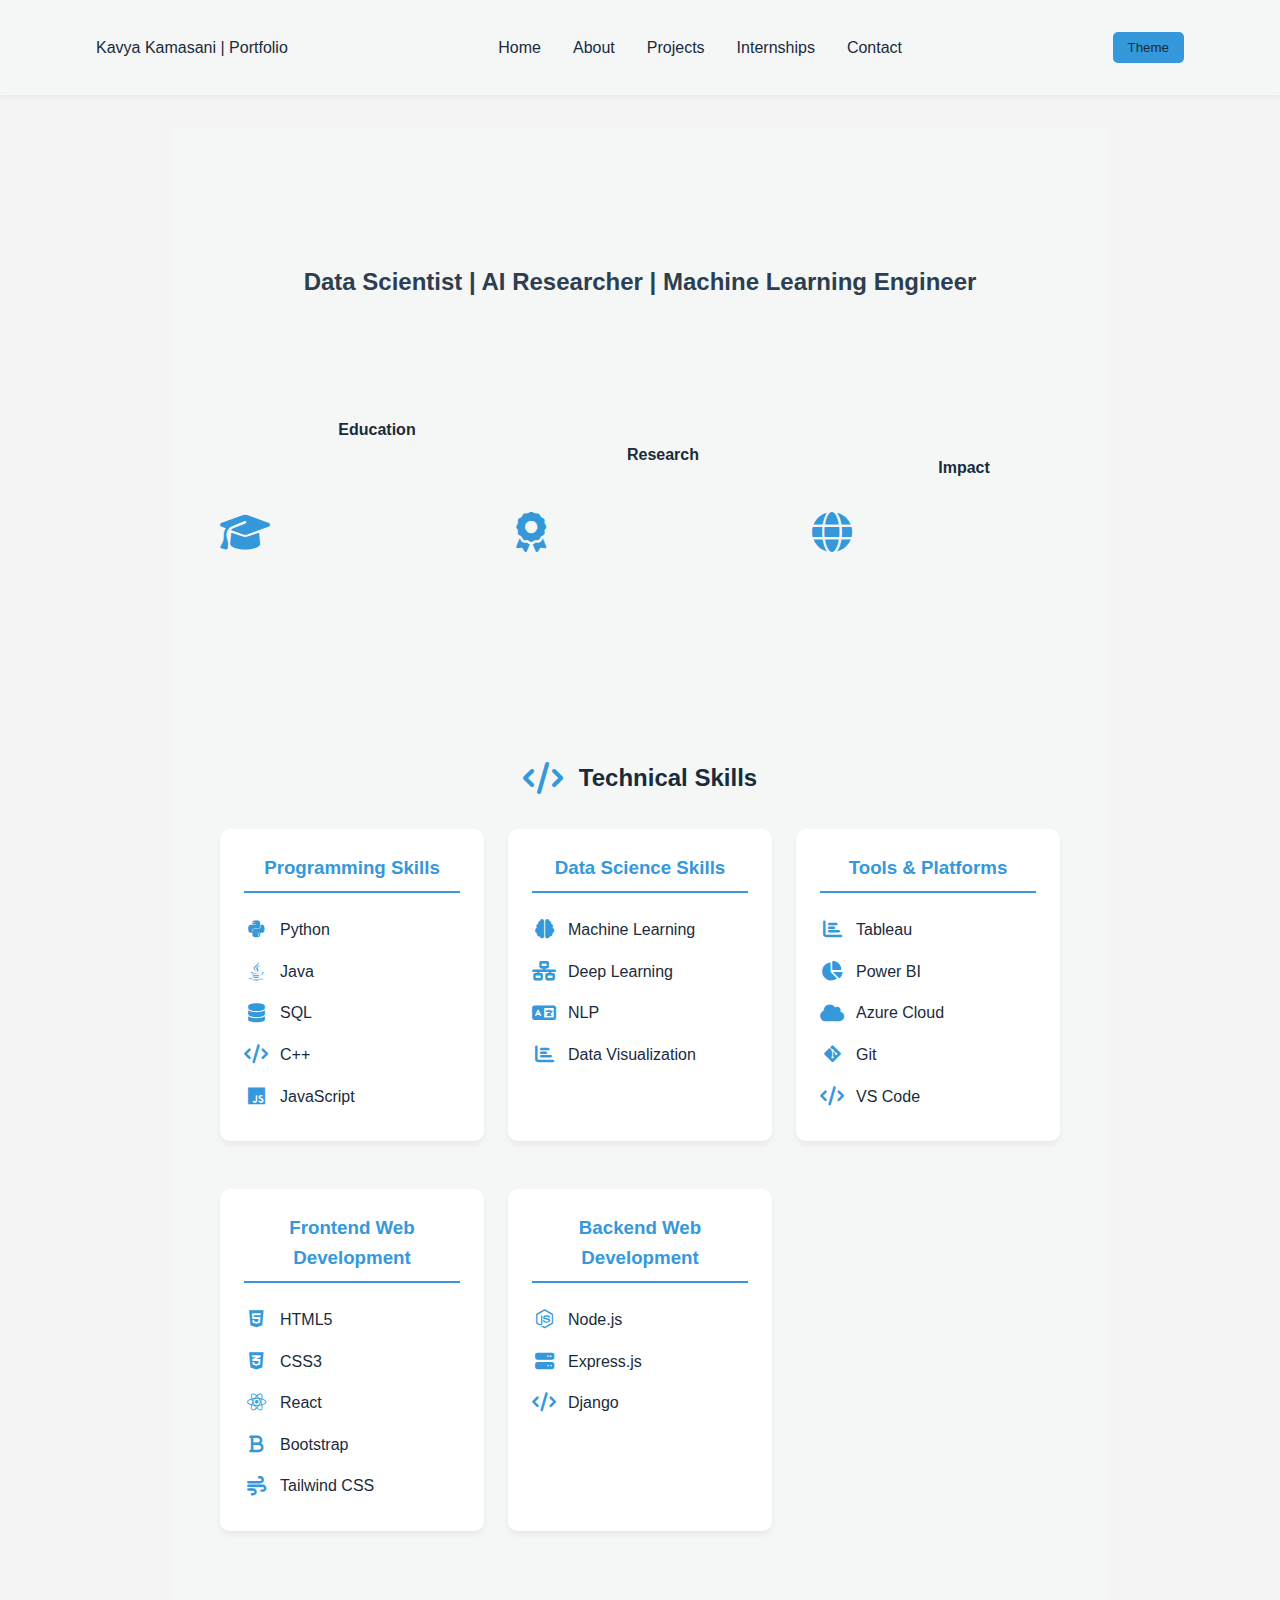
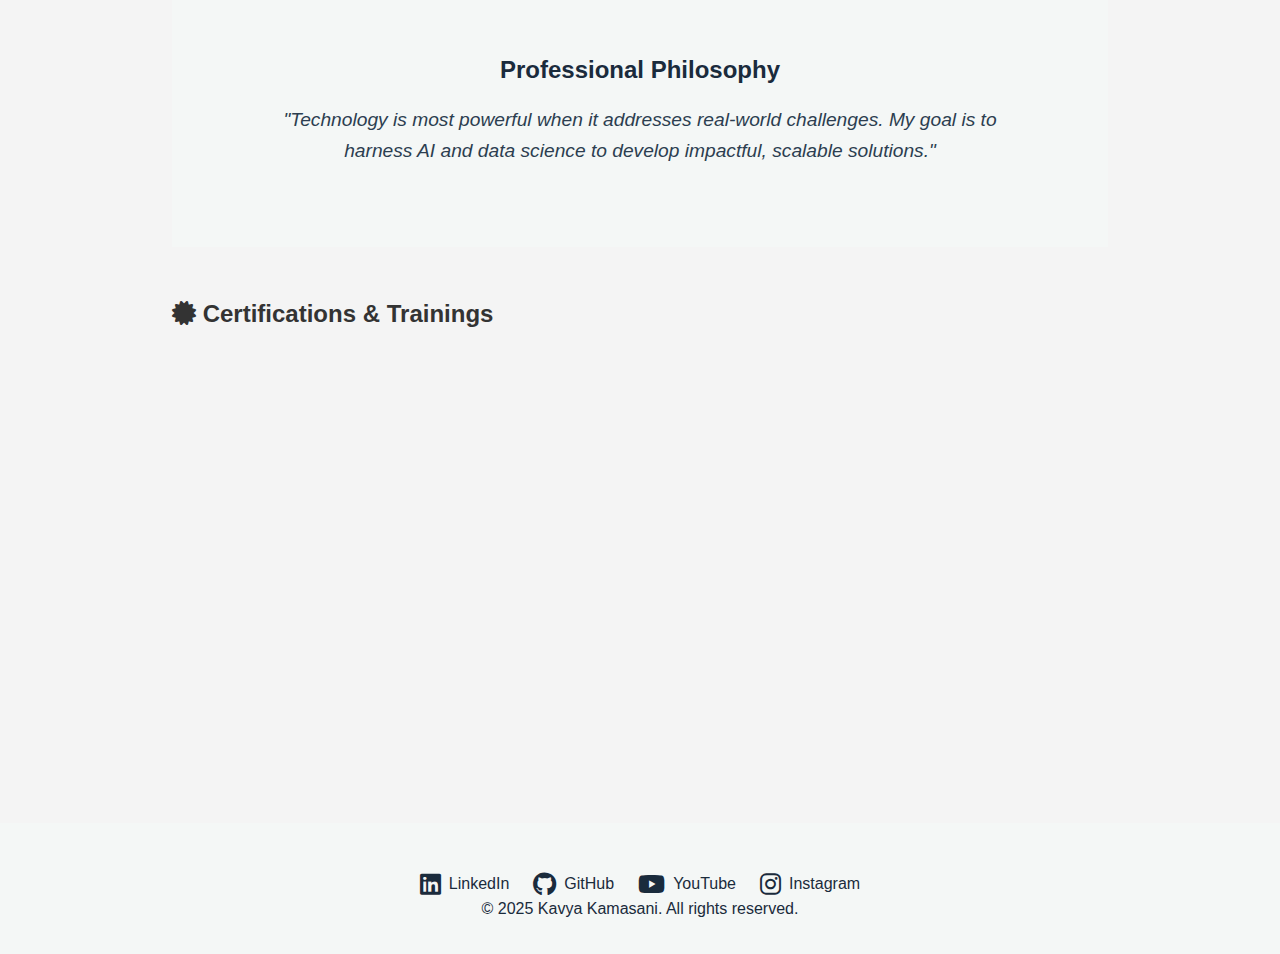
==== commit 883a29b4: "Initial commit: Personal Portfolio Website v1.0" ====
--- a/about.html
+++ b/about.html
@@ -137,14 +137,16 @@
             </div>
         </section>
         <!-- Removed Achievements and Extracurricular Sections -->
-        <section class="certifications-section">
-            <h2><i class="fas fa-certificate"></i> Certifications & Trainings</h2>
+        <section class="certification-section">
+            <div class="section-header">
+                <h2><i class="fas fa-certificate"></i> Certifications & Trainings</h2>
+            </div>
             <div class="certification-grid">
                 <div class="certification-card">
                     <div class="certification-details">
                         <h3><i class="fas fa-laptop-code"></i> Java Full Stack Development</h3>
                         <p><i class="fas fa-building"></i> Issued by Wipro</p>
-                        <a href="#" class="btn btn-small">View Credential</a>
+                        <a href="https://drive.google.com/file/d/1eoSB4YT70zqz5MMt07RamRoWaML88aDE/view?usp=sharing" class="btn btn-small">View Credential</a>
                     </div>
                 </div>
                 
@@ -152,15 +154,15 @@
                     <div class="certification-details">
                         <h3><i class="fas fa-database"></i> Database Foundations</h3>
                         <p><i class="fas fa-building"></i> Issued by Oracle Academy</p>
-                        <a href="#" class="btn btn-small">View Credential</a>
-                    </div>
-                </div>
-                
-                <div class="certification-card">
-                    <div class="certification-details">
-                        <h3><i class="fas fa-code"></i> Introduction to Programming</h3>
+                        <a href="https://drive.google.com/file/d/14jPe4hegzyppWIxseimuSlkBgaxk4AfO/view?usp=sharing" class="btn btn-small">View Credential</a>
+                    </div>
+                </div>
+                
+                <div class="certification-card">
+                    <div class="certification-details">
+                        <h3><i class="fas fa-code"></i> Introduction to Programming C++</h3>
                         <p><i class="fas fa-building"></i> Issued by Coursera</p>
-                        <a href="#" class="btn btn-small">View Credential</a>
+                        <a href="https://drive.google.com/file/d/1KkKGfg-qafZ8NXEmhSLYR6JJKok9ot0x/view?usp=sharing" class="btn btn-small">View Credential</a>
                     </div>
                 </div>
                 
@@ -168,7 +170,7 @@
                     <div class="certification-details">
                         <h3><i class="fas fa-shield-alt"></i> Cyber Security Essentials</h3>
                         <p><i class="fas fa-building"></i> Issued by Cisco Networking Academy</p>
-                        <a href="#" class="btn btn-small">View Credential</a>
+                        <a href="https://drive.google.com/file/d/1n6e8pgcGwntmGKbZ57nYYKUDx0O8gxf4/view?usp=sharing" class="btn btn-small">View Credential</a>
                     </div>
                 </div>
                 
@@ -176,10 +178,19 @@
                     <div class="certification-details">
                         <h3><i class="fab fa-python"></i> PCPA: Programming Essentials in Python</h3>
                         <p><i class="fas fa-building"></i> Issued by Cisco Networking Academy</p>
-                        <a href="#" class="btn btn-small">View Credential</a>
-                    </div>
-                </div>
-            </div>
+                        <a href="https://drive.google.com/file/d/1nmX2nu_60rKO_MFDpRPh_9Mi1IIQ7vSS/view?usp=sharing" class="btn btn-small">View Credential</a>
+                    </div>
+                </div>
+                
+                <div class="certification-card">
+                    <div class="certification-details">
+                        <h3><i class="fas fa-shield-alt"></i> CyberOps Associate</h3>
+                        <p><i class="fas fa-building"></i> Issued by Cisco Networking Academy</p>
+                        <a href="https://drive.google.com/file/d/1fbbnuKe_aD70wERS15DDz4XG36Ym4y7p/view?usp=sharing" class="btn btn-small">View Credential</a>
+                    </div>
+                </div>
+            </div>
+        </div>
         </section>
     </main>
 
--- a/css/styles.css
+++ b/css/styles.css
@@ -513,13 +513,50 @@
     display: flex;
     flex-wrap: wrap;
     gap: 0.5rem;
+    margin-top: 0.75rem;
 }
 
 .tech-tags span {
-    background-color: var(--background-color);
-    padding: 5px 10px;
-    border-radius: 5px;
+    display: flex;
+    align-items: center;
+    gap: 0.3rem;
+    background-color: rgba(40, 167, 69, 0.1); /* Light green background */
+    color: #28a745 !important; /* Force green text */
+    border: 1px solid rgba(40, 167, 69, 0.3); /* Green border */
+    padding: 0.3rem 0.6rem;
+    border-radius: 4px;
     font-size: 0.8rem;
+    font-weight: 500;
+    transition: all 0.3s ease;
+}
+
+.tech-tags span:hover {
+    background-color: rgba(40, 167, 69, 0.2);
+    transform: scale(1.05);
+}
+
+.tech-tags span i {
+    margin-right: 0.3rem;
+    color: #28a745 !important; /* Force green icon */
+    opacity: 0.8;
+}
+
+/* Dark Mode Compatibility */
+@media (prefers-color-scheme: dark) {
+    .tech-tags span {
+        background-color: rgba(40, 167, 69, 0.2) !important;
+        color: #5cff87 !important; /* Brighter green for dark mode */
+        border-color: rgba(40, 167, 69, 0.4) !important;
+    }
+
+    .tech-tags span i {
+        color: #5cff87 !important;
+        opacity: 1;
+    }
+
+    .tech-tags span:hover {
+        background-color: rgba(40, 167, 69, 0.3) !important;
+    }
 }
 
 .project-links {
@@ -764,6 +801,7 @@
     color: var(--text-primary);
     text-decoration: none;
     border-radius: 5px;
+    font-size: 0.8rem;
     transition: background-color 0.3s ease;
 }
 
@@ -947,12 +985,29 @@
     max-width: 600px;
 }
 
+.hero-text h1 {
+    margin-bottom: 1rem; /* Space after name */
+}
+
+.hero-text p {
+    margin-bottom: 0.75rem; /* Space between paragraphs */
+}
+
+.hero-text p:first-of-type {
+    margin-bottom: 1rem; /* Extra space for first paragraph */
+}
+
+.hero-cta {
+    margin-top: 1.5rem; /* Space before CTA buttons */
+}
+
 /* Responsive adjustments */
 @media (max-width: 768px) {
     .hero-content {
         flex-direction: column;
         text-align: center;
         gap: 2rem;
+        padding: 1rem;
     }
 
     .hero-content img {
@@ -1692,4 +1747,282 @@
     html {
         font-size: 12px;
     }
+}
+
+/* Certification Sliding Animation */
+@keyframes certificationSlideIn {
+    from {
+        opacity: 0;
+        transform: translateY(30px);
+    }
+    to {
+        opacity: 1;
+        transform: translateY(0);
+    }
+}
+
+.certification-section .certification-card {
+    opacity: 0;
+    animation: certificationSlideIn 0.8s ease-out forwards;
+    animation-delay: calc(var(--delay) * 0.2s);
+}
+
+/* Staggered Animation Delays */
+.certification-section .certification-card:nth-child(1) {
+    --delay: 1;
+}
+.certification-section .certification-card:nth-child(2) {
+    --delay: 2;
+}
+.certification-section .certification-card:nth-child(3) {
+    --delay: 3;
+}
+.certification-section .certification-card:nth-child(4) {
+    --delay: 4;
+}
+.certification-section .certification-card:nth-child(5) {
+    --delay: 5;
+}
+.certification-section .certification-card:nth-child(6) {
+    --delay: 6;
+}
+
+/* Hover Effect */
+.certification-card {
+    transition: transform 0.3s ease, box-shadow 0.3s ease;
+}
+
+.certification-card:hover {
+    transform: scale(1.05);
+    box-shadow: 0 10px 20px rgba(0,0,0,0.1);
+}
+
+/* Project Description Readability */
+.project-card .project-description {
+    color: #333; /* Dark gray for better contrast */
+    line-height: 1.6; /* Improved readability */
+    font-weight: 400; /* Slightly bolder for clarity */
+    opacity: 0.9; /* Slight transparency for softer look */
+}
+
+/* Dark mode compatibility */
+@media (prefers-color-scheme: dark) {
+    .project-card .project-description {
+        color: #e0e0e0; /* Lighter color for dark mode */
+        opacity: 0.85;
+    }
+}
+
+/* Ensure good contrast with background */
+.project-card {
+    background-color: #fff; /* Ensure white background */
+    padding: 1rem;
+    border-radius: 8px;
+    box-shadow: 0 4px 6px rgba(0,0,0,0.1);
+}
+
+/* Technology Tags */
+.project-technologies {
+    display: flex;
+    flex-wrap: wrap;
+    gap: 0.5rem;
+    margin-top: 0.5rem;
+}
+
+.project-technologies span {
+    background-color: #f0f0f0;
+    color: #333;
+    padding: 0.3rem 0.6rem;
+    border-radius: 4px;
+    font-size: 0.8rem;
+    font-weight: 500;
+}
+
+/* Dark Mode Internship Skills Visibility */
+@media (prefers-color-scheme: dark) {
+    .internship-skills {
+        background-color: rgba(255, 255, 255, 0.1);
+        border: 1px solid rgba(255, 255, 255, 0.2);
+    }
+
+    .internship-skills span {
+        background-color: rgba(255, 255, 255, 0.15);
+        color: #e0e0e0; /* Lighter text for better readability */
+        border: 1px solid rgba(255, 255, 255, 0.1);
+    }
+
+    .internship-skills span i {
+        color: #4db8ff; /* Brighter icon color */
+        opacity: 0.8;
+    }
+}
+
+/* Consistent Skill Tag Styling */
+.internship-skills {
+    display: flex;
+    flex-wrap: wrap;
+    gap: 0.5rem;
+    margin-top: 0.75rem;
+    transition: background-color 0.3s ease;
+}
+
+.internship-skills span {
+    display: flex;
+    align-items: center;
+    gap: 0.3rem;
+    background-color: rgba(40, 167, 69, 0.1); /* Light green background */
+    color: #28a745; /* Green text */
+    border: 1px solid rgba(40, 167, 69, 0.3); /* Green border */
+    padding: 0.3rem 0.6rem;
+    border-radius: 4px;
+    font-size: 0.8rem;
+    font-weight: 500;
+    transition: all 0.3s ease;
+}
+
+.internship-skills span:hover {
+    background-color: rgba(40, 167, 69, 0.2);
+    transform: scale(1.05);
+}
+
+.internship-skills span i {
+    margin-right: 0.3rem;
+    color: #28a745; /* Green icon */
+    opacity: 0.8;
+}
+
+/* Dark Mode Compatibility */
+@media (prefers-color-scheme: dark) {
+    .internship-skills span {
+        background-color: rgba(40, 167, 69, 0.2);
+        color: #5cff87; /* Brighter green for dark mode */
+        border-color: rgba(40, 167, 69, 0.4);
+    }
+
+    .internship-skills span i {
+        color: #5cff87;
+        opacity: 1;
+    }
+
+    .internship-skills span:hover {
+        background-color: rgba(40, 167, 69, 0.3);
+    }
+}
+
+/* Green Button and Link Styling */
+.internship-links .btn-small,
+.btn-small {
+    display: inline-flex;
+    align-items: center;
+    gap: 0.3rem;
+    background-color: rgba(40, 167, 69, 0.1) !important; /* Light green background */
+    color: #28a745 !important; /* Green text */
+    border: 1px solid rgba(40, 167, 69, 0.3) !important; /* Green border */
+    padding: 0.3rem 0.6rem;
+    border-radius: 4px;
+    font-size: 0.8rem;
+    font-weight: 500;
+    transition: all 0.3s ease;
+    text-decoration: none;
+}
+
+.internship-links .btn-small:hover,
+.btn-small:hover {
+    background-color: rgba(40, 167, 69, 0.2) !important;
+    transform: scale(1.05);
+    color: #28a745 !important;
+}
+
+.internship-links .btn-small i,
+.btn-small i {
+    margin-right: 0.3rem;
+    color: #28a745 !important;
+    opacity: 0.8;
+}
+
+/* Dark Mode Compatibility */
+@media (prefers-color-scheme: dark) {
+    .internship-links .btn-small,
+    .btn-small {
+        background-color: rgba(40, 167, 69, 0.2) !important;
+        color: #5cff87 !important; /* Brighter green for dark mode */
+        border-color: rgba(40, 167, 69, 0.4) !important;
+    }
+
+    .internship-links .btn-small:hover,
+    .btn-small:hover {
+        background-color: rgba(40, 167, 69, 0.3) !important;
+        color: #5cff87 !important;
+    }
+
+    .internship-links .btn-small i,
+    .btn-small i {
+        color: #5cff87 !important;
+        opacity: 1;
+    }
+}
+
+/* Project Skills and Links Styling */
+.project-skills {
+    display: flex;
+    flex-wrap: wrap;
+    gap: 0.5rem;
+    margin-bottom: 1.5rem; /* Added space before project links */
+}
+
+.project-links {
+    display: flex;
+    gap: 1rem; /* Space between View Details and GitHub buttons */
+}
+
+.project-links .btn-small,
+.project-tech-tags span {
+    display: inline-flex;
+    align-items: center;
+    gap: 0.3rem;
+    background-color: rgba(40, 167, 69, 0.1) !important; /* Light green background */
+    color: #28a745 !important; /* Green text */
+    border: 1px solid rgba(40, 167, 69, 0.3) !important; /* Green border */
+    padding: 0.3rem 0.6rem;
+    border-radius: 4px;
+    font-size: 0.8rem;
+    font-weight: 500;
+    transition: all 0.3s ease;
+    text-decoration: none;
+}
+
+.project-links .btn-small:hover,
+.project-tech-tags span:hover {
+    background-color: rgba(40, 167, 69, 0.2) !important;
+    transform: scale(1.05);
+    color: #28a745 !important;
+}
+
+.project-links .btn-small i,
+.project-tech-tags span i {
+    margin-right: 0.3rem;
+    color: #28a745 !important;
+    opacity: 0.8;
+}
+
+/* Dark Mode Compatibility */
+@media (prefers-color-scheme: dark) {
+    .project-links .btn-small,
+    .project-tech-tags span {
+        background-color: rgba(40, 167, 69, 0.2) !important;
+        color: #5cff87 !important; /* Brighter green for dark mode */
+        border-color: rgba(40, 167, 69, 0.4) !important;
+    }
+
+    .project-links .btn-small:hover,
+    .project-tech-tags span:hover {
+        background-color: rgba(40, 167, 69, 0.3) !important;
+        color: #5cff87 !important;
+    }
+
+    .project-links .btn-small i,
+    .project-tech-tags span i {
+        color: #5cff87 !important;
+        opacity: 1;
+    }
 }